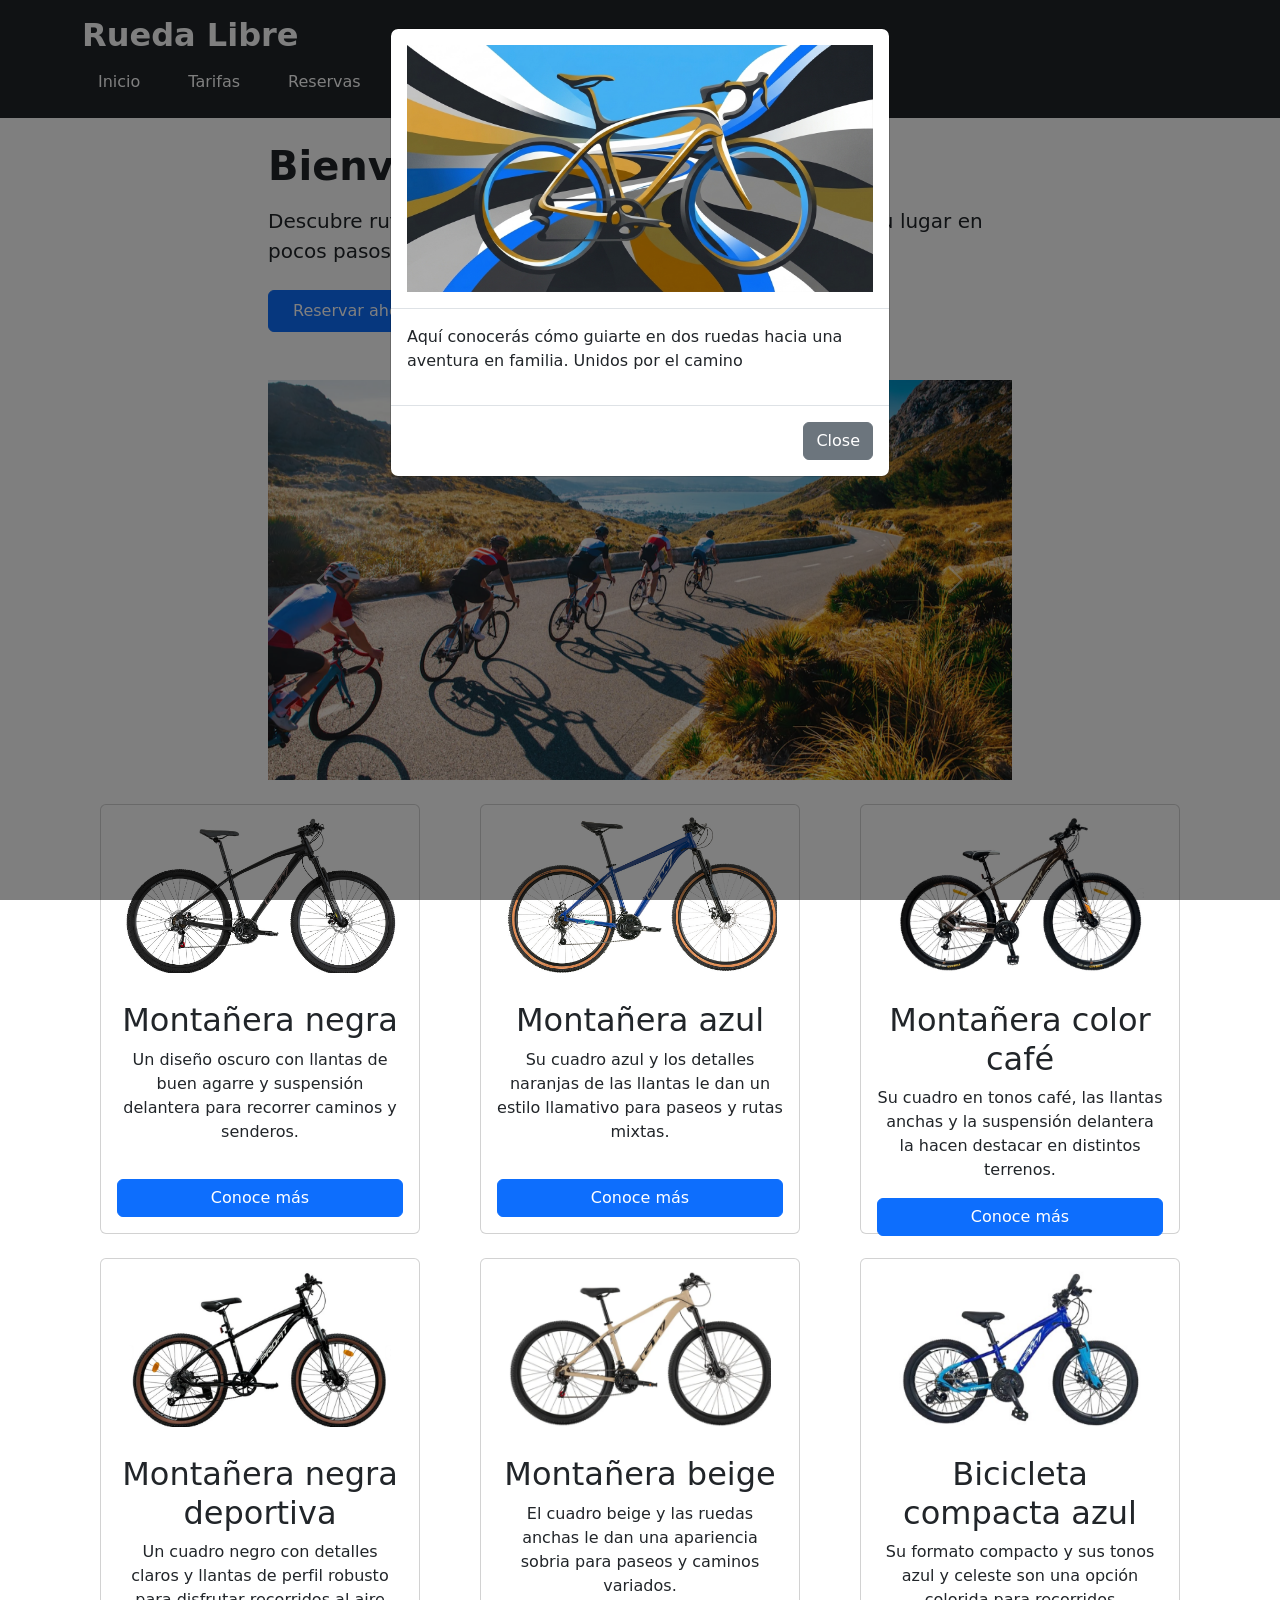
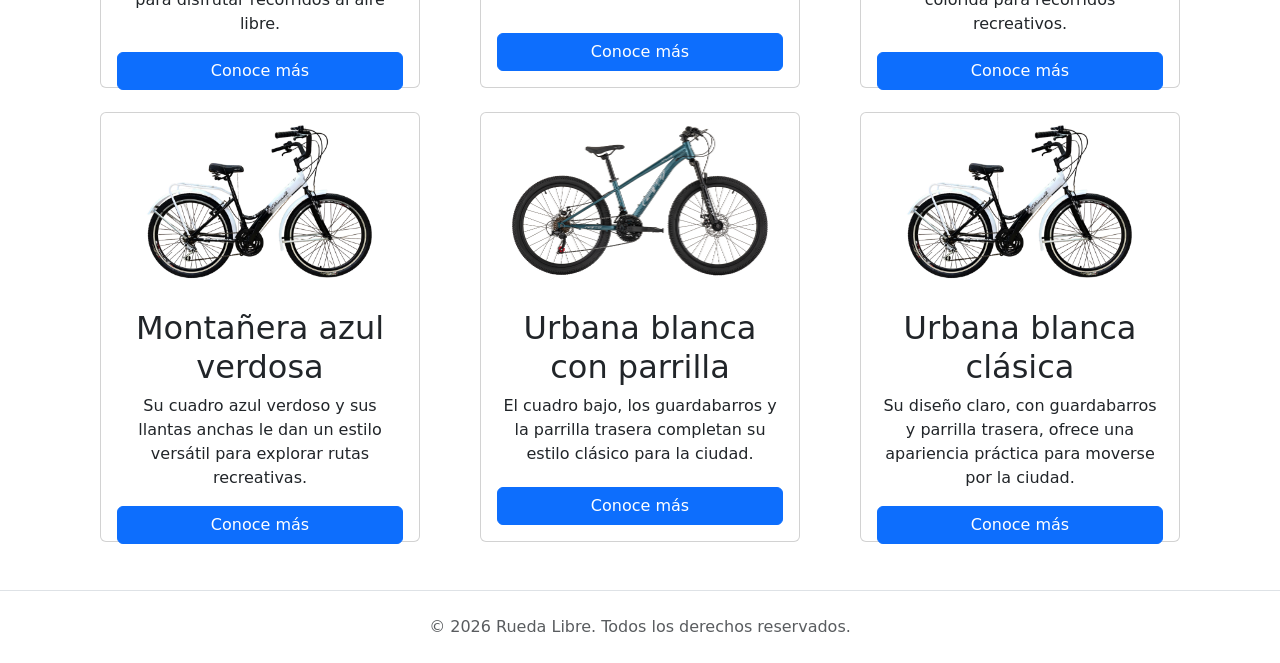
==== index.html @ 22f5bedb "feat: Se actualiza nombre de BITACORA  a README como lo exige la activdad y se actualiza información" ====
<!DOCTYPE html>
<html lang="es">

<head>
  <meta charset="UTF-8">
  <meta name="viewport" content="width=device-width, initial-scale=1.0">
  <title>Rueda Libre - Index</title>
  <link href="https://cdn.jsdelivr.net/npm/bootstrap@5.3.3/dist/css/bootstrap.min.css" rel="stylesheet"
    integrity="sha384-QWTKZyjpPEjISv5WaRU9OFeRpok6YctnYmDr5pNlyT2bRjXh0JMhjY6hW+ALEwIH" crossorigin="anonymous">
  <link href="css/styles.css" rel="stylesheet">
</head>

<body class="bg-white text-dark">
  <!-- Enlace de salto de accesibilidad -->
  <a href="#contenido" class="visually-hidden-focusable position-absolute top-0 start-0 m-2 bg-warning text-dark p-2 rounded text-decoration-none fw-bold">
    Saltar al contenido
  </a>

  <!-- Encabezado y Navegación -->
  <header class="bg-dark text-white p-3">
    <div class="container">
      <p class="h2 fw-bold mb-2">Rueda Libre</p>
      <nav aria-label="Navegación principal">
        <ul class="nav gap-3">
          <li class="nav-item">
            <a class="nav-link text-white " href="index.html" aria-current="page">Inicio</a>
          </li>
          <li class="nav-item">
            <a class="nav-link text-white " href="tarifas.html">Tarifas</a>
          </li>
          <li class="nav-item">
            <a class="nav-link text-white " href="reservas.html">Reservas</a>
          </li>
        </ul>
      </nav>
    </div>
  </header>

  <!-- Contenido Principal -->
  <main id="contenido" class="container my-4" style="max-width: 768px;">

    <!-- Sección de Bienvenida -->
    <section aria-labelledby="titulo-bienvenida" class="mt-4 mb-5">
      <h1 id="titulo-bienvenida" class="display-6 fw-bold mb-3">Bienvenido a Rueda Libre</h1>
      <p class="lead mb-4">
        Descubre rutas en bicicleta para todos los niveles y reserva tu lugar en pocos pasos.
      </p>
      <a href="reservas.html" class="btn btn-primary px-4 py-2">
        Reservar ahora
      </a>
    </section>

    <!-- Carrucel -->
    <div id="carouselExampleAutoplaying" class="carousel slide carousel-fade" data-bs-ride="carousel">
      <div class="carousel-inner">
        <div class="carousel-item active">
          <img src="img/indeximage.webp" class="d-block w-100" alt="imagen principal">
        </div>
        <div class="carousel-item">
          <img src="img/familia-bicicleta.webp" class="d-block w-100" alt="Familia en cicla">
        </div>
        <div class="carousel-item">
          <img src="img/reparacion-de-bicicletas.webp" class="d-block w-100" alt="Reparacion de bicicleta">
        </div>
      </div>

      <!-- botones carrucel-->
      <button class="carousel-control-prev" type="button " data-bs-target="#carouselExampleAutoplaying"
        data-bs-slide="prev">
        <span class="carousel-control-prev-icon" aria-hidden="true"></span>
        <span class="visually-hidden">Previous</span>
      </button>
      <button class="carousel-control-next" type="button" data-bs-target="#carouselExampleAutoplaying"
        data-bs-slide="next">
        <span class="carousel-control-next-icon" aria-hidden="true"></span>
        <span class="visually-hidden">Next</span>
      </button>

    </div>

  </main>

  <!--cartas con modelos-->

  <section class="container text-center model-cards" aria-label="Modelos de bicicletas">
    <div class="row row-cols-1 row-cols-md-2 row-cols-lg-3 g-4">
      <div class="col">
        <article class="card model-card">
          <img src="img/modelos/cicla1.webp" class="card-img-top" alt="Bicicleta montañera negra">
          <div class="card-body">
            <h2 class="card-title">Montañera negra</h2>
            <p class="card-text">Un diseño oscuro con llantas de buen agarre y suspensión delantera para recorrer caminos y senderos.</p>
            <a src="reservas.html"button" class="btn btn-primary model-card-button" data-bs-toggle="modal"
              data-bs-target="#modalCicla1">Conoce más</a>
          </div>
        </article>
      </div>
      <div class="col">
        <article class="card model-card">
          <img src="img/modelos/cicla2.webp" class="card-img-top" alt="Bicicleta montañera azul con detalles naranjas">
          <div class="card-body">
            <h2 class="card-title">Montañera azul</h2>
            <p class="card-text">Su cuadro azul y los detalles naranjas de las llantas le dan un estilo llamativo para paseos y rutas mixtas.</p>
            <button type="button" class="btn btn-primary model-card-button" data-bs-toggle="modal"
              data-bs-target="#modalCicla2">Conoce más</button>
          </div>
        </article>
      </div>
      <div class="col">
        <article class="card model-card">
          <img src="img/modelos/cicla3.webp" class="card-img-top" alt="Bicicleta montañera color café">
          <div class="card-body">
            <h2 class="card-title">Montañera color café</h2>
            <p class="card-text">Su cuadro en tonos café, las llantas anchas y la suspensión delantera la hacen destacar en distintos terrenos.</p>
            <button type="button" class="btn btn-primary model-card-button" data-bs-toggle="modal"
              data-bs-target="#modalCicla3">Conoce más</button>
          </div>
        </article>
      </div>
      <div class="col">
        <article class="card model-card">
          <img src="img/modelos/cicla4.webp" class="card-img-top" alt="Bicicleta montañera negra con detalles claros">
          <div class="card-body">
            <h2 class="card-title">Montañera negra deportiva</h2>
            <p class="card-text">Un cuadro negro con detalles claros y llantas de perfil robusto para disfrutar recorridos al aire libre.</p>
            <button type="button" class="btn btn-primary model-card-button" data-bs-toggle="modal"
              data-bs-target="#modalCicla4">Conoce más</button>
          </div>
        </article>
      </div>
      <div class="col">
        <article class="card model-card">
          <img src="img/modelos/cicla5.webp" class="card-img-top" alt="Bicicleta montañera color beige">
          <div class="card-body">
            <h2 class="card-title">Montañera beige</h2>
            <p class="card-text">El cuadro beige y las ruedas anchas le dan una apariencia sobria para paseos y caminos variados.</p>
            <button type="button" class="btn btn-primary model-card-button" data-bs-toggle="modal"
              data-bs-target="#modalCicla5">Conoce más</button>
          </div>
        </article>
      </div>
      <div class="col">
        <article class="card model-card">
          <img src="img/modelos/cicla6.webp" class="card-img-top" alt="Bicicleta compacta azul y celeste">
          <div class="card-body">
            <h2 class="card-title">Bicicleta compacta azul</h2>
            <p class="card-text">Su formato compacto y sus tonos azul y celeste son una opción colorida para recorridos recreativos.</p>
            <button type="button" class="btn btn-primary model-card-button" data-bs-toggle="modal"
              data-bs-target="#modalCicla6">Conoce más</button>
          </div>
        </article>
      </div>
      <div class="col">
        <article class="card model-card">
          <img src="img/modelos/cicla7.webp" class="card-img-top" alt="Bicicleta montañera azul verdosa">
          <div class="card-body">
            <h2 class="card-title">Montañera azul verdosa</h2>
            <p class="card-text">Su cuadro azul verdoso y sus llantas anchas le dan un estilo versátil para explorar rutas recreativas.</p>
            <button type="button" class="btn btn-primary model-card-button" data-bs-toggle="modal"
              data-bs-target="#modalCicla7">Conoce más</button>
          </div>
        </article>
      </div>
      <div class="col">
        <article class="card model-card">
          <img src="img/modelos/cicla8.webp" class="card-img-top" alt="Bicicleta urbana blanca con parrilla trasera">
          <div class="card-body">
            <h2 class="card-title">Urbana blanca con parrilla</h2>
            <p class="card-text">El cuadro bajo, los guardabarros y la parrilla trasera completan su estilo clásico para la ciudad.</p>
            <button type="button" class="btn btn-primary model-card-button" data-bs-toggle="modal"
              data-bs-target="#modalCicla8">Conoce más</button>
          </div>
        </article>
      </div>
      <div class="col">
        <article class="card model-card">
          <img src="img/modelos/cicla9.webp" class="card-img-top" alt="Bicicleta urbana blanca con guardabarros">
          <div class="card-body">
            <h2 class="card-title">Urbana blanca clásica</h2>
            <p class="card-text">Su diseño claro, con guardabarros y parrilla trasera, ofrece una apariencia práctica para moverse por la ciudad.</p>
            <button type="button" class="btn btn-primary model-card-button" data-bs-toggle="modal"
              data-bs-target="#modalCicla9">Conoce más</button>
          </div>
        </article>
      </div>
    </div>
  </section>

  <div class="modal fade" id="modalCicla1" tabindex="-1" aria-labelledby="modalCicla1Label" aria-hidden="true">
    <div class="modal-dialog modal-dialog-centered modal-lg">
      <div class="modal-content">
        <div class="modal-header">
          <h2 class="modal-title fs-5" id="modalCicla1Label">Montañera negra</h2>
          <button type="button" class="btn-close" data-bs-dismiss="modal" aria-label="Cerrar"></button>
        </div>
        <div class="modal-body">
          <div class="row g-3 align-items-center">
            <div class="col-md-6"><img src="img/modelos/cicla1.webp" class="img-fluid rounded" alt="Bicicleta montañera negra"></div>
            <div class="col-md-6">
              <p>Una bicicleta de estilo montañero con suspensión delantera y llantas anchas, pensada para alternar entre la ciudad y caminos sin pavimentar.</p>
              <ul class="list-group list-group-flush">
                <li class="list-group-item"><strong>Terreno sugerido:</strong> caminos compactos y trochas suaves</li>
                <li class="list-group-item"><strong>Altura del marco:</strong> 17 in aprox.</li>
                <li class="list-group-item"><strong>Estatura recomendada:</strong> 1,65 a 1,80 m aprox.</li>
                <li class="list-group-item"><strong>Medida de ruedas:</strong> 29 in aprox.</li>
              </ul>
            </div>
          </div>
        </div>
        <div class="modal-footer border-top-0"><a href="reservas.html" class="btn btn-primary">Reservar</a></div>
      </div>
    </div>
  </div>

  <div class="modal fade" id="modalCicla2" tabindex="-1" aria-labelledby="modalCicla2Label" aria-hidden="true">
    <div class="modal-dialog modal-dialog-centered modal-lg">
      <div class="modal-content">
        <div class="modal-header">
          <h2 class="modal-title fs-5" id="modalCicla2Label">Montañera azul</h2>
          <button type="button" class="btn-close" data-bs-dismiss="modal" aria-label="Cerrar"></button>
        </div>
        <div class="modal-body">
          <div class="row g-3 align-items-center">
            <div class="col-md-6"><img src="img/modelos/cicla2.webp" class="img-fluid rounded" alt="Bicicleta montañera azul con detalles naranjas"></div>
            <div class="col-md-6">
              <p>Su suspensión delantera y las llantas con detalles naranjas le dan un perfil versátil para recorridos recreativos y caminos de tierra compacta.</p>
              <ul class="list-group list-group-flush">
                <li class="list-group-item"><strong>Terreno sugerido:</strong> ciudad, ciclovías y caminos compactos</li>
                <li class="list-group-item"><strong>Altura del marco:</strong> 17 in aprox.</li>
                <li class="list-group-item"><strong>Estatura recomendada:</strong> 1,65 a 1,80 m aprox.</li>
                <li class="list-group-item"><strong>Medida de ruedas:</strong> 29 in aprox.</li>
              </ul>
            </div>
          </div>
        </div>
        <div class="modal-footer border-top-0"><a href="reservas.html" class="btn btn-primary">Reservar</a></div>
      </div>
    </div>
  </div>

  <div class="modal fade" id="modalCicla3" tabindex="-1" aria-labelledby="modalCicla3Label" aria-hidden="true">
    <div class="modal-dialog modal-dialog-centered modal-lg">
      <div class="modal-content">
        <div class="modal-header">
          <h2 class="modal-title fs-5" id="modalCicla3Label">Montañera color café</h2>
          <button type="button" class="btn-close" data-bs-dismiss="modal" aria-label="Cerrar"></button>
        </div>
        <div class="modal-body">
          <div class="row g-3 align-items-center">
            <div class="col-md-6"><img src="img/modelos/cicla3.webp" class="img-fluid rounded" alt="Bicicleta montañera color café"></div>
            <div class="col-md-6">
              <p>Con llantas anchas y suspensión delantera, este modelo ofrece una opción cómoda para paseos y rutas recreativas con tramos de tierra.</p>
              <ul class="list-group list-group-flush">
                <li class="list-group-item"><strong>Terreno sugerido:</strong> caminos compactos y trochas moderadas</li>
                <li class="list-group-item"><strong>Altura del marco:</strong> 17 in aprox.</li>
                <li class="list-group-item"><strong>Estatura recomendada:</strong> 1,65 a 1,80 m aprox.</li>
                <li class="list-group-item"><strong>Medida de ruedas:</strong> 29 in aprox.</li>
              </ul>
            </div>
          </div>
        </div>
        <div class="modal-footer border-top-0"><a href="reservas.html" class="btn btn-primary">Reservar</a></div>
      </div>
    </div>
  </div>

  <div class="modal fade" id="modalCicla4" tabindex="-1" aria-labelledby="modalCicla4Label" aria-hidden="true">
    <div class="modal-dialog modal-dialog-centered modal-lg">
      <div class="modal-content">
        <div class="modal-header">
          <h2 class="modal-title fs-5" id="modalCicla4Label">Montañera negra deportiva</h2>
          <button type="button" class="btn-close" data-bs-dismiss="modal" aria-label="Cerrar"></button>
        </div>
        <div class="modal-body">
          <div class="row g-3 align-items-center">
            <div class="col-md-6"><img src="img/modelos/cicla4.webp" class="img-fluid rounded" alt="Bicicleta montañera negra con detalles claros"></div>
            <div class="col-md-6">
              <p>Su cuadro deportivo y sus neumáticos de perfil robusto la hacen adecuada para paseos en ciudad y caminos rurales sencillos.</p>
              <ul class="list-group list-group-flush">
                <li class="list-group-item"><strong>Terreno sugerido:</strong> ciudad y caminos de tierra compacta</li>
                <li class="list-group-item"><strong>Altura del marco:</strong> 17 in aprox.</li>
                <li class="list-group-item"><strong>Estatura recomendada:</strong> 1,65 a 1,80 m aprox.</li>
                <li class="list-group-item"><strong>Medida de ruedas:</strong> 29 in aprox.</li>
              </ul>
            </div>
          </div>
        </div>
        <div class="modal-footer border-top-0"><a href="reservas.html" class="btn btn-primary">Reservar</a></div>
      </div>
    </div>
  </div>

  <div class="modal fade" id="modalCicla5" tabindex="-1" aria-labelledby="modalCicla5Label" aria-hidden="true">
    <div class="modal-dialog modal-dialog-centered modal-lg">
      <div class="modal-content">
        <div class="modal-header">
          <h2 class="modal-title fs-5" id="modalCicla5Label">Montañera beige</h2>
          <button type="button" class="btn-close" data-bs-dismiss="modal" aria-label="Cerrar"></button>
        </div>
        <div class="modal-body">
          <div class="row g-3 align-items-center">
            <div class="col-md-6"><img src="img/modelos/cicla5.webp" class="img-fluid rounded" alt="Bicicleta montañera color beige"></div>
            <div class="col-md-6">
              <p>Las ruedas anchas y la suspensión delantera acompañan su diseño sobrio, pensado para paseos y caminos variados de dificultad moderada.</p>
              <ul class="list-group list-group-flush">
                <li class="list-group-item"><strong>Terreno sugerido:</strong> caminos compactos y rutas recreativas</li>
                <li class="list-group-item"><strong>Altura del marco:</strong> 17 in aprox.</li>
                <li class="list-group-item"><strong>Estatura recomendada:</strong> 1,65 a 1,80 m aprox.</li>
                <li class="list-group-item"><strong>Medida de ruedas:</strong> 29 in aprox.</li>
              </ul>
            </div>
          </div>
        </div>
        <div class="modal-footer border-top-0"><a href="reservas.html" class="btn btn-primary">Reservar</a></div>
      </div>
    </div>
  </div>

  <div class="modal fade" id="modalCicla6" tabindex="-1" aria-labelledby="modalCicla6Label" aria-hidden="true">
    <div class="modal-dialog modal-dialog-centered modal-lg">
      <div class="modal-content">
        <div class="modal-header">
          <h2 class="modal-title fs-5" id="modalCicla6Label">Bicicleta compacta azul</h2>
          <button type="button" class="btn-close" data-bs-dismiss="modal" aria-label="Cerrar"></button>
        </div>
        <div class="modal-body">
          <div class="row g-3 align-items-center">
            <div class="col-md-6"><img src="img/modelos/cicla6.webp" class="img-fluid rounded" alt="Bicicleta compacta azul y celeste"></div>
            <div class="col-md-6">
              <p>Su tamaño compacto y su diseño colorido la convierten en una alternativa para paseos cortos y recorridos recreativos en superficies lisas.</p>
              <ul class="list-group list-group-flush">
                <li class="list-group-item"><strong>Terreno sugerido:</strong> calles pavimentadas y ciclovías</li>
                <li class="list-group-item"><strong>Altura del marco:</strong> 12 in aprox.</li>
                <li class="list-group-item"><strong>Estatura recomendada:</strong> 1,25 a 1,50 m aprox.</li>
                <li class="list-group-item"><strong>Medida de ruedas:</strong> 20 in aprox.</li>
              </ul>
            </div>
          </div>
        </div>
        <div class="modal-footer border-top-0"><a href="reservas.html" class="btn btn-primary">Reservar</a></div>
      </div>
    </div>
  </div>

  <div class="modal fade" id="modalCicla7" tabindex="-1" aria-labelledby="modalCicla7Label" aria-hidden="true">
    <div class="modal-dialog modal-dialog-centered modal-lg">
      <div class="modal-content">
        <div class="modal-header">
          <h2 class="modal-title fs-5" id="modalCicla7Label">Montañera azul verdosa</h2>
          <button type="button" class="btn-close" data-bs-dismiss="modal" aria-label="Cerrar"></button>
        </div>
        <div class="modal-body">
          <div class="row g-3 align-items-center">
            <div class="col-md-6"><img src="img/modelos/cicla7.webp" class="img-fluid rounded" alt="Bicicleta montañera azul verdosa"></div>
            <div class="col-md-6">
              <p>Su cuadro ligero a la vista, suspensión delantera y llantas anchas ofrecen una opción versátil para rodadas recreativas.</p>
              <ul class="list-group list-group-flush">
                <li class="list-group-item"><strong>Terreno sugerido:</strong> caminos compactos y rutas recreativas</li>
                <li class="list-group-item"><strong>Altura del marco:</strong> 17 in aprox.</li>
                <li class="list-group-item"><strong>Estatura recomendada:</strong> 1,65 a 1,80 m aprox.</li>
                <li class="list-group-item"><strong>Medida de ruedas:</strong> 29 in aprox.</li>
              </ul>
            </div>
          </div>
        </div>
        <div class="modal-footer border-top-0"><a href="reservas.html" class="btn btn-primary">Reservar</a></div>
      </div>
    </div>
  </div>

  <div class="modal fade" id="modalCicla8" tabindex="-1" aria-labelledby="modalCicla8Label" aria-hidden="true">
    <div class="modal-dialog modal-dialog-centered modal-lg">
      <div class="modal-content">
        <div class="modal-header">
          <h2 class="modal-title fs-5" id="modalCicla8Label">Urbana blanca con parrilla</h2>
          <button type="button" class="btn-close" data-bs-dismiss="modal" aria-label="Cerrar"></button>
        </div>
        <div class="modal-body">
          <div class="row g-3 align-items-center">
            <div class="col-md-6"><img src="img/modelos/cicla8.webp" class="img-fluid rounded" alt="Bicicleta urbana blanca con parrilla trasera"></div>
            <div class="col-md-6">
              <p>El cuadro bajo facilita subir y bajar; los guardabarros y la parrilla trasera complementan su configuración para desplazamientos diarios.</p>
              <ul class="list-group list-group-flush">
                <li class="list-group-item"><strong>Terreno sugerido:</strong> calles pavimentadas y ciclovías</li>
                <li class="list-group-item"><strong>Altura del marco:</strong> 16 in aprox.</li>
                <li class="list-group-item"><strong>Estatura recomendada:</strong> 1,55 a 1,75 m aprox.</li>
                <li class="list-group-item"><strong>Medida de ruedas:</strong> 26 in aprox.</li>
              </ul>
            </div>
          </div>
        </div>
        <div class="modal-footer border-top-0"><a href="reservas.html" class="btn btn-primary">Reservar</a></div>
      </div>
    </div>
  </div>

  <div class="modal fade" id="modalCicla9" tabindex="-1" aria-labelledby="modalCicla9Label" aria-hidden="true">
    <div class="modal-dialog modal-dialog-centered modal-lg">
      <div class="modal-content">
        <div class="modal-header">
          <h2 class="modal-title fs-5" id="modalCicla9Label">Urbana blanca clásica</h2>
          <button type="button" class="btn-close" data-bs-dismiss="modal" aria-label="Cerrar"></button>
        </div>
        <div class="modal-body">
          <div class="row g-3 align-items-center">
            <div class="col-md-6"><img src="img/modelos/cicla9.webp" class="img-fluid rounded" alt="Bicicleta urbana blanca con guardabarros"></div>
            <div class="col-md-6">
              <p>Una bicicleta de estilo clásico con cuadro bajo, guardabarros y parrilla, apropiada para recorridos urbanos tranquilos.</p>
              <ul class="list-group list-group-flush">
                <li class="list-group-item"><strong>Terreno sugerido:</strong> calles pavimentadas y ciclovías</li>
                <li class="list-group-item"><strong>Altura del marco:</strong> 16 in aprox.</li>
                <li class="list-group-item"><strong>Estatura recomendada:</strong> 1,55 a 1,75 m aprox.</li>
                <li class="list-group-item"><strong>Medida de ruedas:</strong> 26 in aprox.</li>
              </ul>
            </div>
          </div>
        </div>
        <div class="modal-footer border-top-0"><a href="reservas.html" class="btn btn-primary">Reservar</a></div>
      </div>
    </div>
  </div>

  <!-- Modal con Paleta -->
  <div class="modal" id="modal" tabindex="-1">
    <div class="modal-dialog">
      <div class="modal-content">
        <div class="modal-header">
          <img src="img/abstractruedalibre.webp" alt="rueda-libre-abstracta" class="img-fluid">
        </div>
        <div class="modal-body">
          <p>Aquí conocerás cómo guiarte en dos ruedas hacia una aventura en familia. Unidos por el camino</p>
        </div>
        <div class="modal-footer">
          <button type="button" class="btn btn-secondary" data-bs-dismiss="modal">Close</button>
        </div>
      </div>
    </div>
  </div>

    <!-- Pie de página -->
  <footer class="text-center p-4 mt-5 text-muted border-top">
    <p class="mb-0">&copy; 2026 Rueda Libre. Todos los derechos reservados.</p>
  </footer>

  <!-- Bootstrap 5 JS Bundle -->
  <script src="https://cdn.jsdelivr.net/npm/bootstrap@5.3.3/dist/js/bootstrap.bundle.min.js"
    integrity="sha384-YvpcrYf0tY3lHB60NNkmXc5s9fDVZLESaAA55NDzOxhy9GkcIdslK1eN7N6jIeHz"
    crossorigin="anonymous"></script>
  <script src="javascript/app.js"></script>
</body>

</html>
---- css/styles.css ----
/*Modificaicon carrucel*/

#carouselExampleAutoplaying.carousel-fade .carousel-item {
  transition: opacity 1.5s ease-in-out;
}

/* Mismo tamaño para todas las imágenes sin deformarlas */
#carouselExampleAutoplaying .carousel-item img {
  height: 400px;
  width: 100%;
  object-fit: cover;
  object-position: center;
}

/* Ajuste de altura para pantallas de celular */
@media (max-width: 768px) {
  #carouselExampleAutoplaying .carousel-item img {
    height: 250px;
  }
}

.model-card {
  width: 100%;
  max-width: 320px;
  height: 430px;
  margin-inline: auto;
}

.model-card .card-img-top {
  height: 180px;
  padding: 0.75rem;
  object-fit: contain;
}

.model-card .card-body {
  display: flex;
  flex-direction: column;
}

.model-card .card-text {
  flex-grow: 1;
}

.model-card-button {
  margin-top: auto;
  transition: transform 0.2s ease, box-shadow 0.2s ease;
}

.model-card-button:hover {
  transform: translateY(-2px);
  box-shadow: 0 0.35rem 0.75rem rgba(13, 110, 253, 0.3);
}
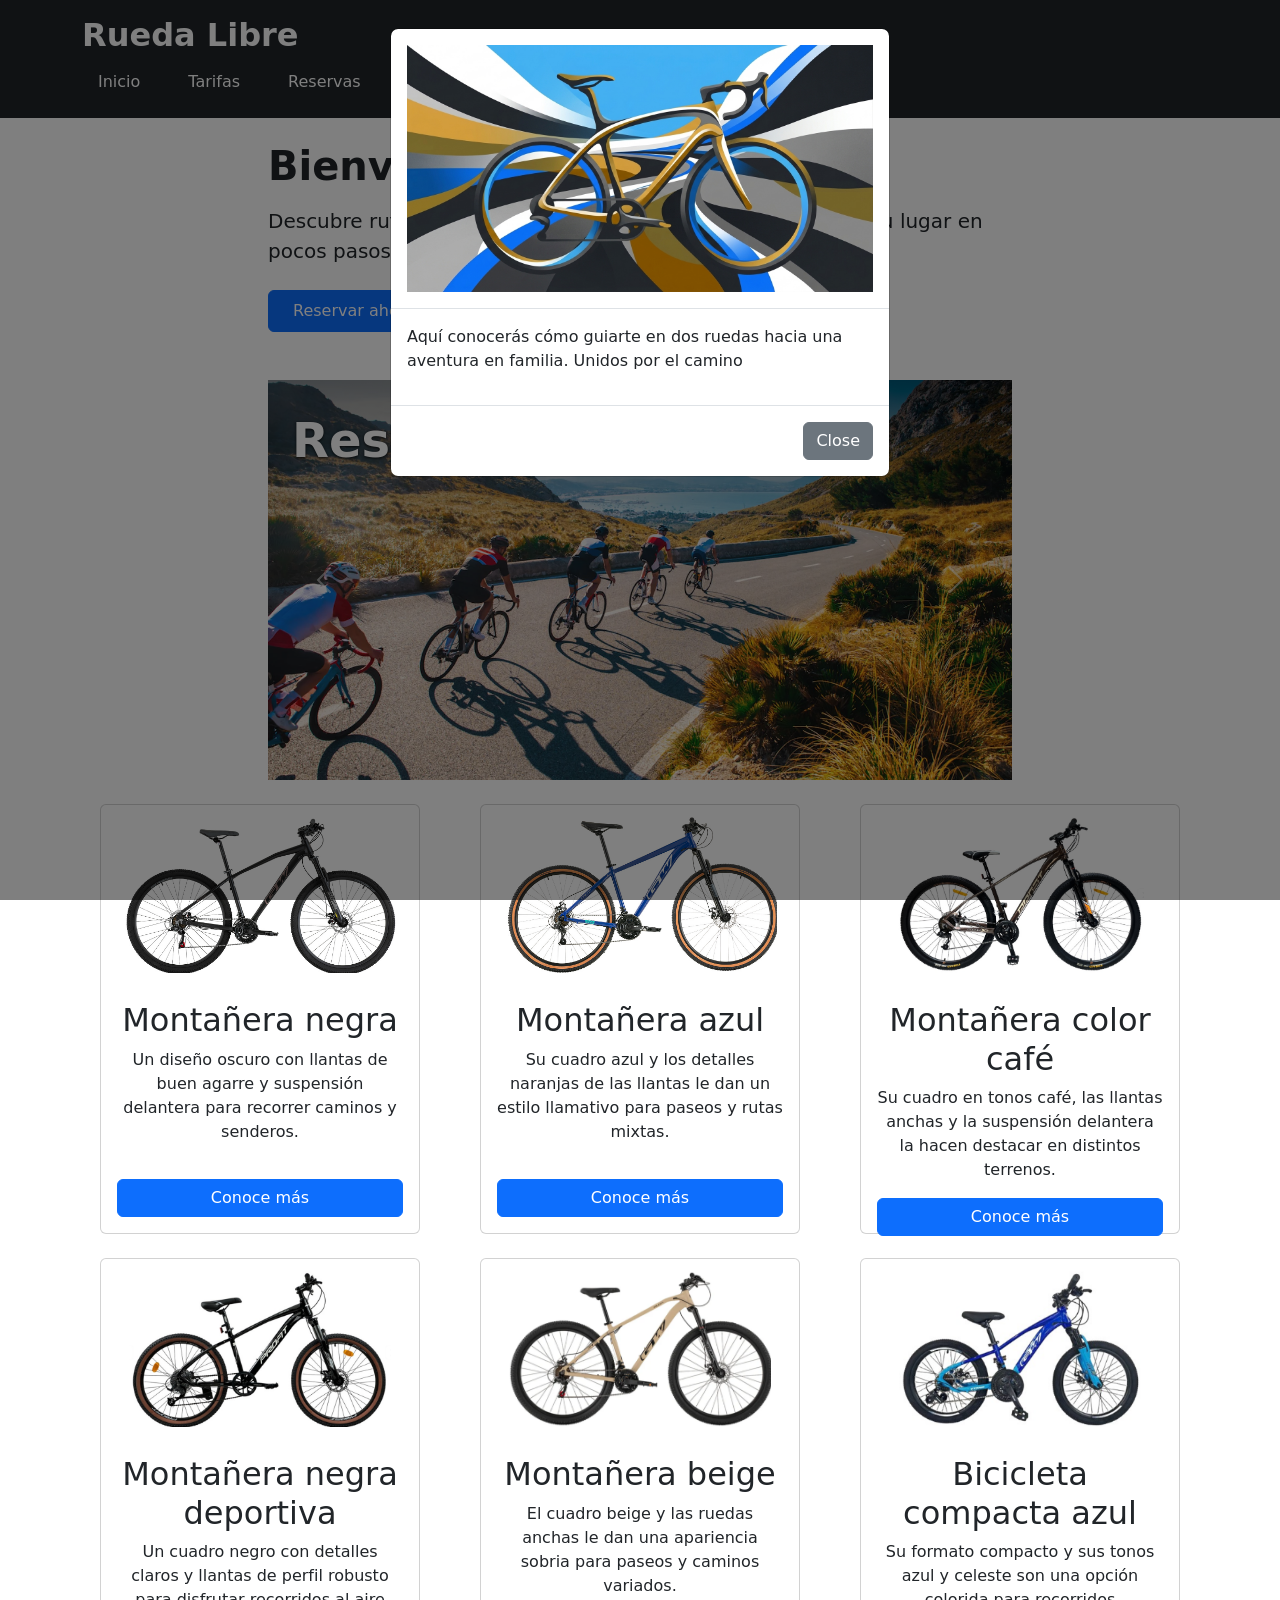
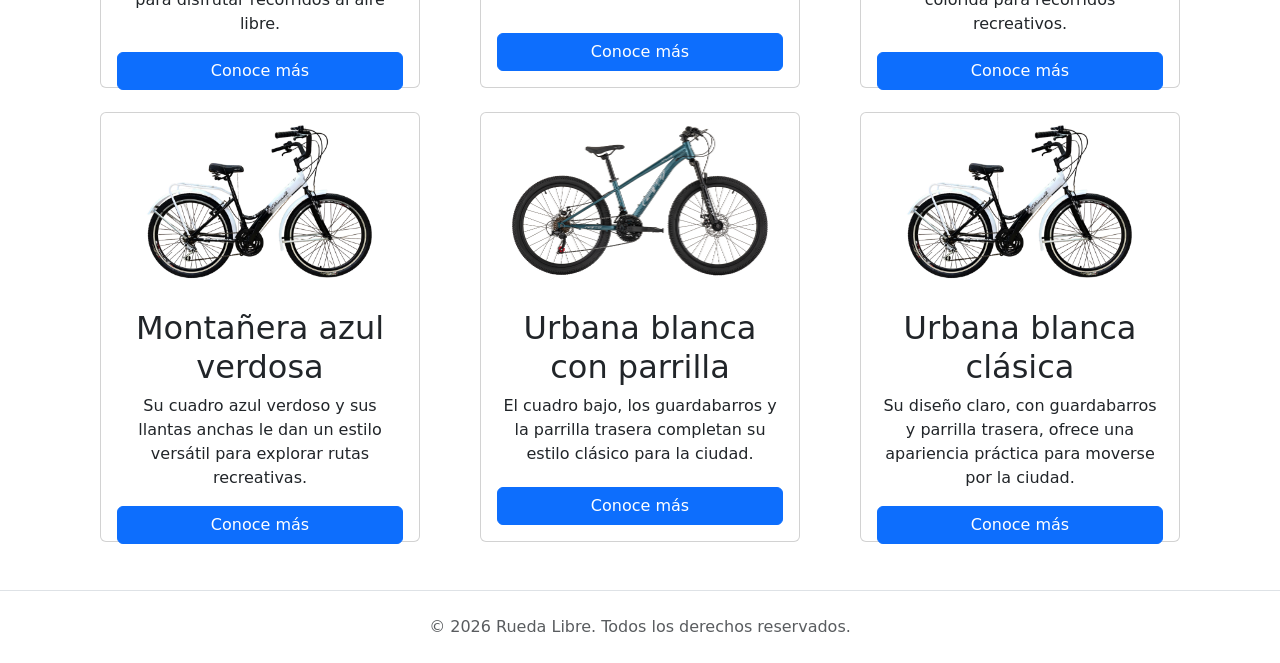
==== commit dde018c4: "feat: se le da funcionalidad de enlace al carrucel y un titulo" ====
--- a/index.html
+++ b/index.html
@@ -26,10 +26,13 @@
             <a class="nav-link text-white " href="index.html" aria-current="page">Inicio</a>
           </li>
           <li class="nav-item">
-            <a class="nav-link text-white " href="tarifas.html">Tarifas</a>
+            <a class="nav-link text-white " href="pages/tarifas.html">Tarifas</a>
           </li>
           <li class="nav-item">
-            <a class="nav-link text-white " href="reservas.html">Reservas</a>
+            <a class="nav-link text-white " href="pages/reservas.html">Reservas</a>
+          </li>
+          <li class="nav-item">
+            <a class="nav-link text-white " href="reservas.html">Reparaciones</a>
           </li>
         </ul>
       </nav>
@@ -54,13 +57,22 @@
     <div id="carouselExampleAutoplaying" class="carousel slide carousel-fade" data-bs-ride="carousel">
       <div class="carousel-inner">
         <div class="carousel-item active">
-          <img src="img/indeximage.webp" class="d-block w-100" alt="imagen principal">
+          <a href="pages/reservas.html" class="carousel-link">
+            <img src="img/reservas.webp" class="d-block w-100" alt="opcion reservas">
+            <span class="carousel-title">Reservas</span>
+          </a>
         </div>
         <div class="carousel-item">
-          <img src="img/familia-bicicleta.webp" class="d-block w-100" alt="Familia en cicla">
+          <a href="pages/tarifas.html" class="carousel-link">
+            <img src="img/tarifas.webp" class="d-block w-100" alt="opcion tarifas">
+            <span class="carousel-title">Tarifas</span>
+          </a>
         </div>
         <div class="carousel-item">
-          <img src="img/reparacion-de-bicicletas.webp" class="d-block w-100" alt="Reparacion de bicicleta">
+          <a href="pages/reparaciones.html" class="carousel-link">
+            <img src="img/reparacion-de-bicicletas.webp" class="d-block w-100" alt="opcion reparacion de bicicleta">
+            <span class="carousel-title">Reparaciones</span>
+          </a>
         </div>
       </div>
 
--- a/css/styles.css
+++ b/css/styles.css
@@ -2,6 +2,33 @@
 
 #carouselExampleAutoplaying.carousel-fade .carousel-item {
   transition: opacity 1.5s ease-in-out;
+}
+
+#carouselExampleAutoplaying .carousel-link {
+  display: block;
+  position: relative;
+  color: #fff;
+}
+
+#carouselExampleAutoplaying .carousel-link::before {
+  position: absolute;
+  inset: 0 0 auto;
+  height: 45%;
+  background: linear-gradient(rgba(0, 0, 0, 0.4), rgba(0, 0, 0, 0.15) 55%, transparent);
+  content: "";
+  pointer-events: none;
+}
+
+#carouselExampleAutoplaying .carousel-title {
+  position: absolute;
+  inset: 0 auto auto 0;
+  padding: 1.5rem;
+  color: #fff;
+  font-size: clamp(2rem, 5vw, 3rem);
+  font-weight: 700;
+  text-align: left;
+  z-index: 1;
+  text-shadow: 0 1px 3px rgba(0, 0, 0, 0.8);
 }
 
 /* Mismo tamaño para todas las imágenes sin deformarlas */
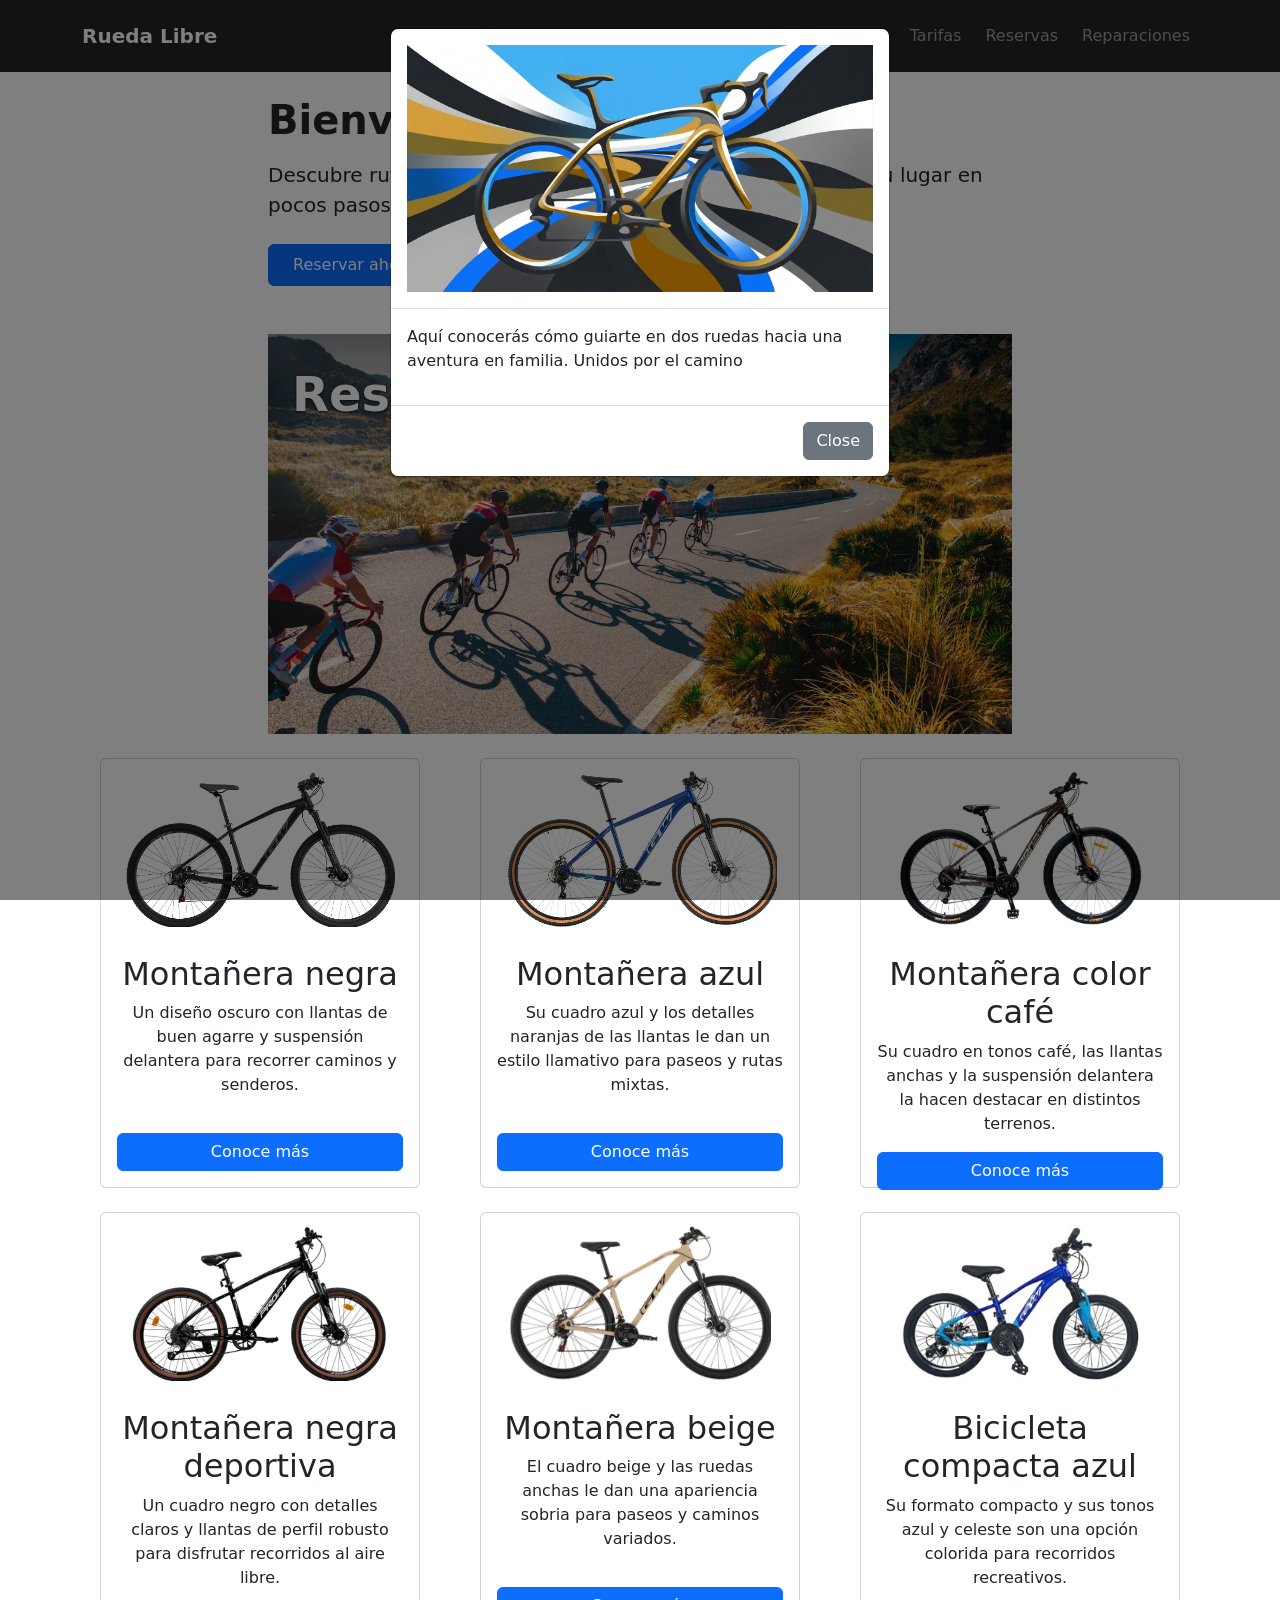
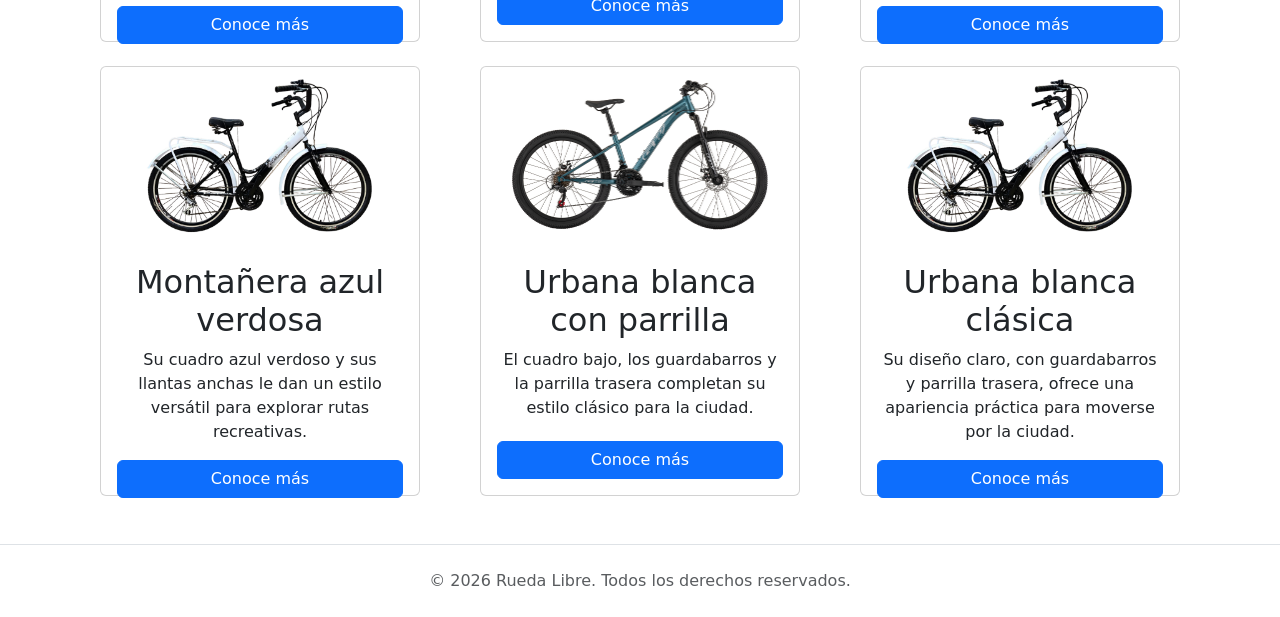
==== commit f79a67d8: "feat: implementacion de distintos tamaños y ajuste de menú para celulares" ====
--- a/index.html
+++ b/index.html
@@ -17,25 +17,31 @@
   </a>
 
   <!-- Encabezado y Navegación -->
-  <header class="bg-dark text-white p-3">
+  <header class="navbar navbar-expand-md navbar-dark bg-dark p-3">
     <div class="container">
-      <p class="h2 fw-bold mb-2">Rueda Libre</p>
-      <nav aria-label="Navegación principal">
-        <ul class="nav gap-3">
+      <a href="index.html" class="navbar-brand h2 fw-bold mb-0">Rueda Libre</a>
+      <button class="navbar-toggler" type="button" data-bs-toggle="collapse" data-bs-target="#navInicio"
+        aria-controls="navInicio" aria-expanded="false" aria-label="Alternar menú de navegación">
+        <span class="navbar-toggler-icon"></span>
+      </button>
+      <div class="collapse navbar-collapse" id="navInicio">
+        <nav class="ms-md-auto" aria-label="Navegación principal">
+          <ul class="navbar-nav gap-md-2">
           <li class="nav-item">
-            <a class="nav-link text-white " href="index.html" aria-current="page">Inicio</a>
+            <a class="nav-link" href="index.html" aria-current="page">Inicio</a>
           </li>
           <li class="nav-item">
-            <a class="nav-link text-white " href="pages/tarifas.html">Tarifas</a>
+            <a class="nav-link" href="pages/tarifas.html">Tarifas</a>
           </li>
           <li class="nav-item">
-            <a class="nav-link text-white " href="pages/reservas.html">Reservas</a>
+            <a class="nav-link" href="pages/reservas.html">Reservas</a>
           </li>
           <li class="nav-item">
-            <a class="nav-link text-white " href="reservas.html">Reparaciones</a>
+            <a class="nav-link" href="pages/reparaciones.html">Reparaciones</a>
           </li>
-        </ul>
-      </nav>
+          </ul>
+        </nav>
+      </div>
     </div>
   </header>
 
